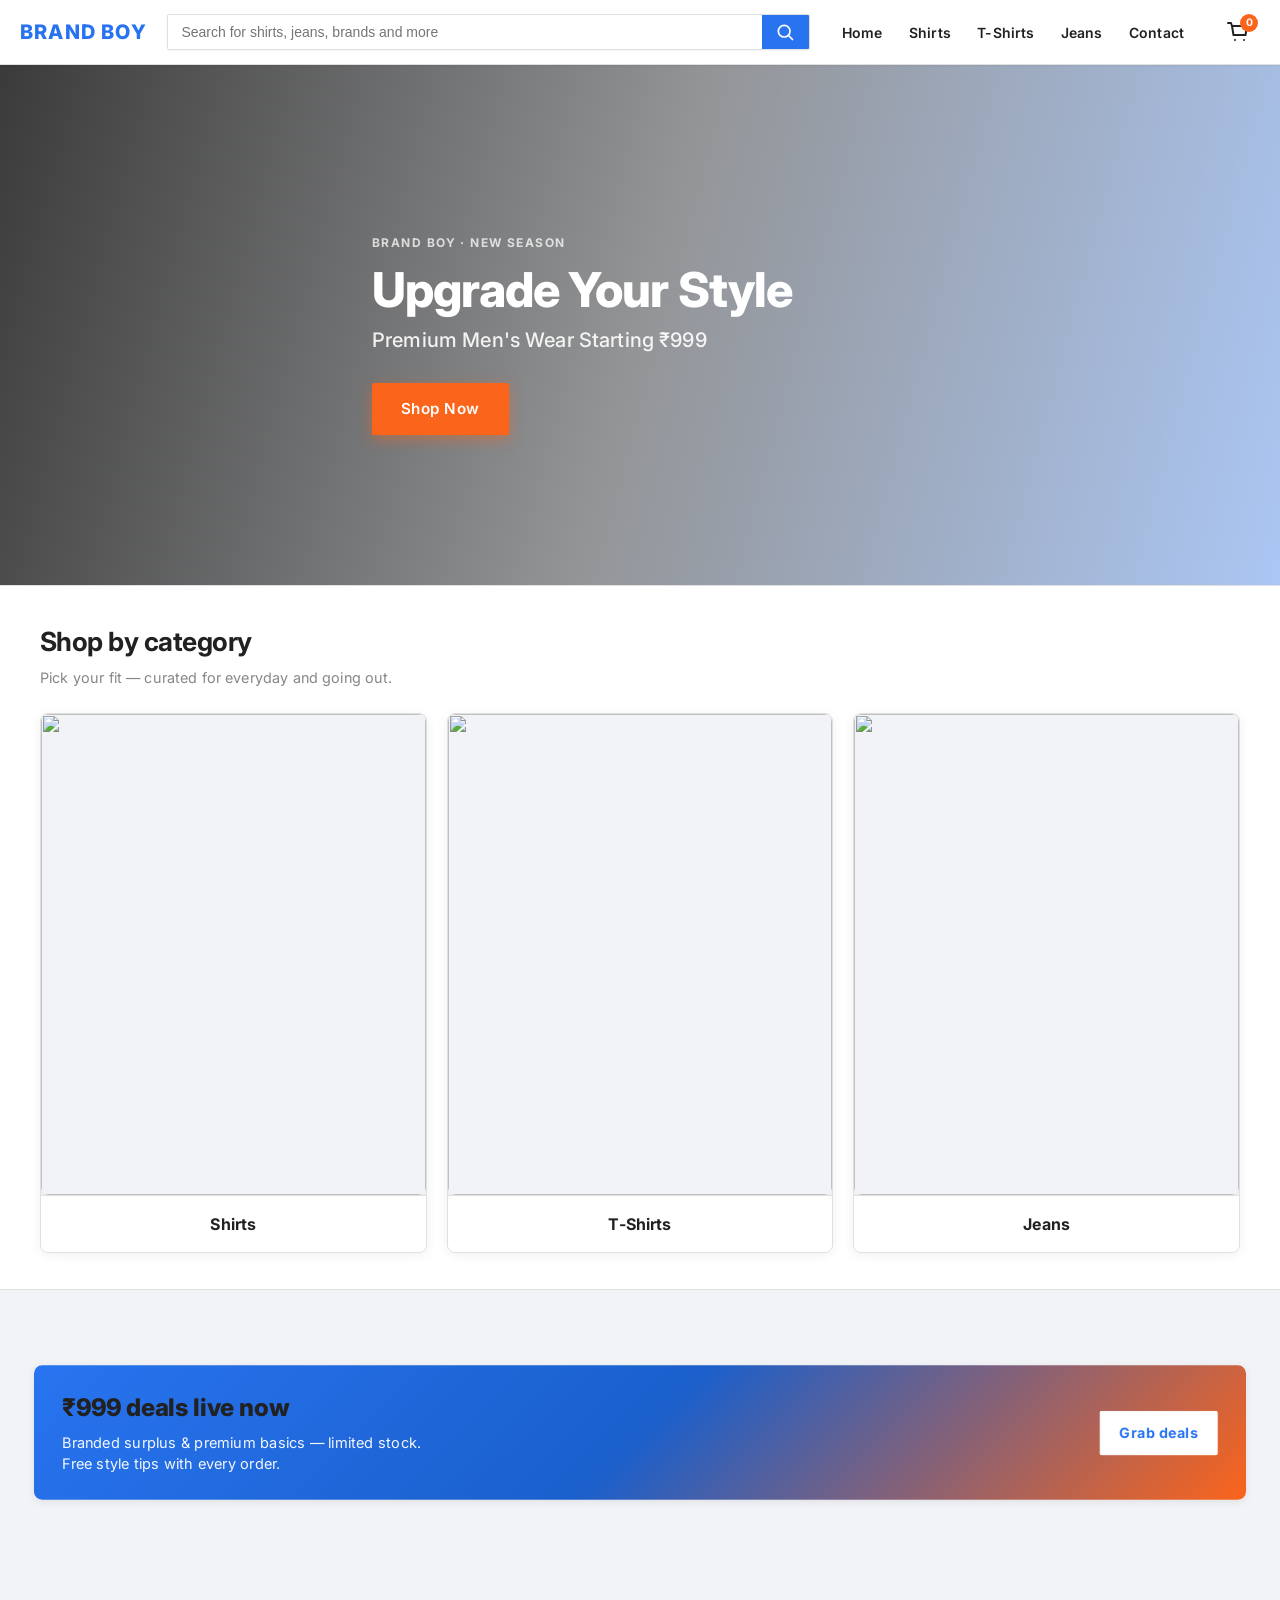
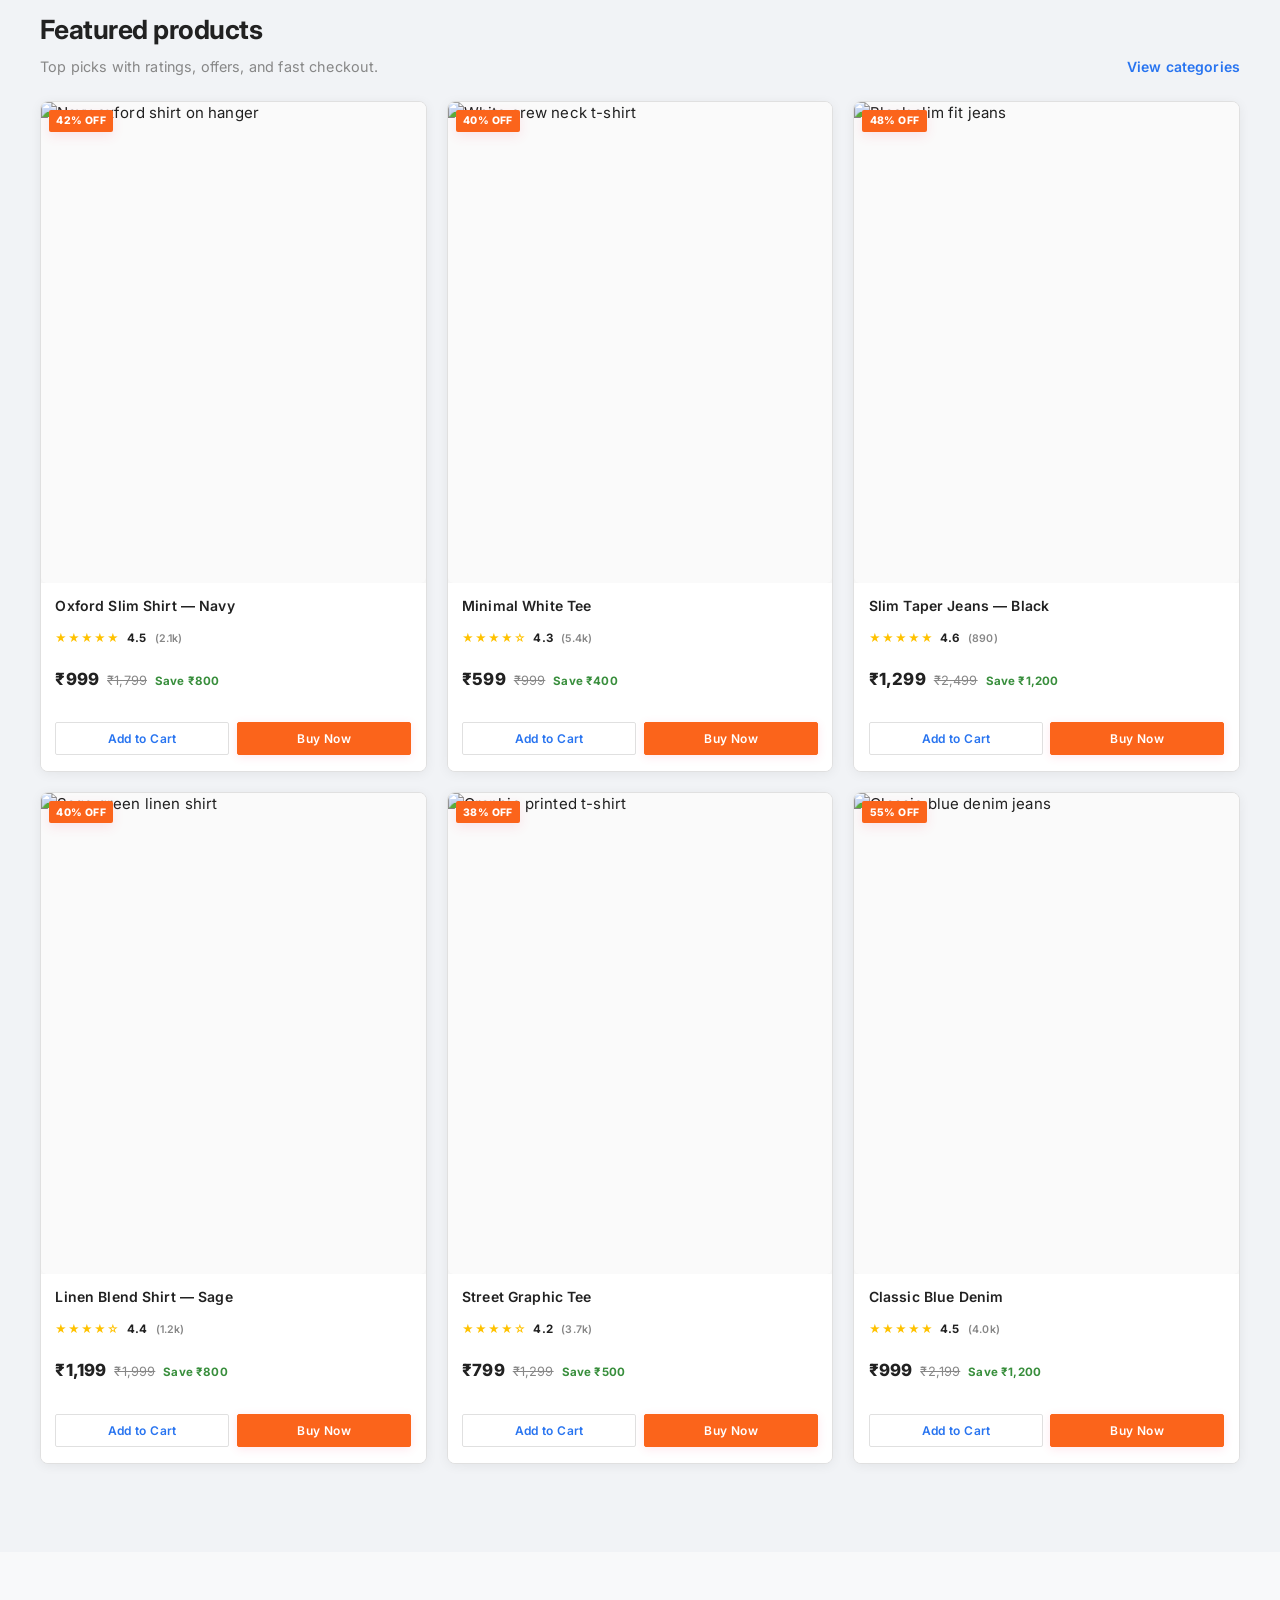
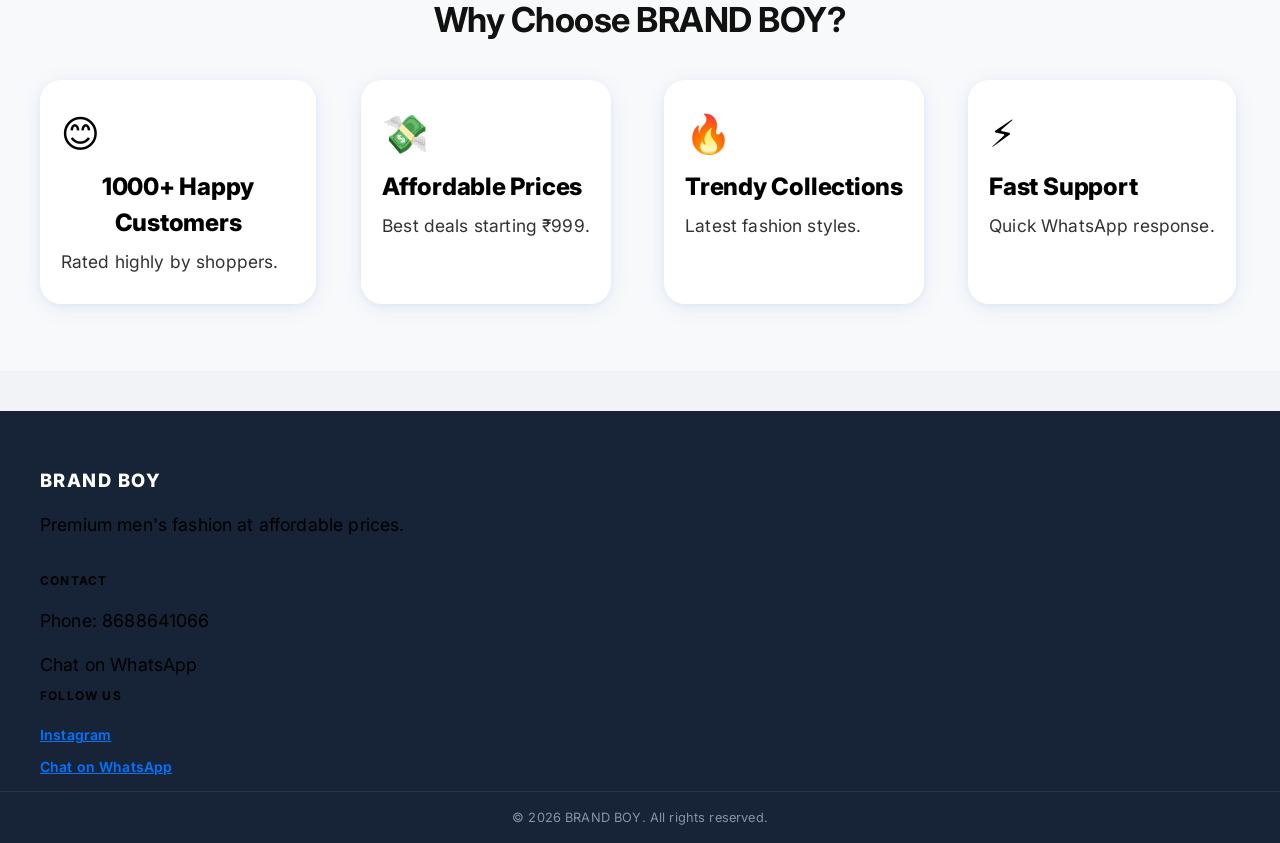
==== index.html @ 7e61b9b0 "VERSION 1.1" ====
<!DOCTYPE html>
<html lang="en">
  <head>
    <link rel="stylesheet" href="style.css">
    <meta charset="UTF-8" />
    <meta name="viewport" content="width=device-width, initial-scale=1.0" />
    <meta
      name="description"
      content="BRAND BOY — Premium men's shirts, t-shirts, and jeans. Upgrade your style from ₹999."
    />
    <title>BRAND BOY | Premium Men's Wear Online</title>
    <link rel="preconnect" href="https://fonts.googleapis.com" />
    <link rel="preconnect" href="https://fonts.gstatic.com" crossorigin />
    <link
      href="https://fonts.googleapis.com/css2?family=Inter:wght@400;500;600;700;800&display=swap"
      rel="stylesheet"
    />
  
  </head>
  <body>
    <a class="skip-link" href="#main-content">Skip to main content</a>

    <header class="site-header" role="banner">
      <div class="header-inner container">
        <a href="index.html" class="logo" aria-label="BRAND BOY home">BRAND BOY</a>

        <form class="search-form" role="search" aria-label="Site search">
          <label for="site-search" class="visually-hidden">Search products</label>
          <input
            id="site-search"
            type="search"
            name="q"
            placeholder="Search for shirts, jeans, brands and more"
            autocomplete="off"
          />
          <button type="submit" class="search-form__submit" aria-label="Submit search">
            <svg width="20" height="20" viewBox="0 0 24 24" fill="none" aria-hidden="true">
              <path
                d="M21 21l-5.2-5.2M11 18a7 7 0 100-14 7 7 0 000 14z"
                stroke="currentColor"
                stroke-width="2"
                stroke-linecap="round"
              />
            </svg>
          </button>
        </form>

        <nav class="primary-nav" aria-label="Main menu">
          <ul class="primary-nav__list">
            <li><a href="#hero" class="primary-nav__link">Home</a></li>
            <li><a href="#category-shirts" class="primary-nav__link">Shirts</a></li>
            <li><a href="#category-tshirts" class="primary-nav__link">T-Shirts</a></li>
            <li><a href="#category-jeans" class="primary-nav__link">Jeans</a></li>
            <li><a href="#contact" class="primary-nav__link">Contact</a></li>
          </ul>
        </nav>

        <button type="button" class="cart-toggle" id="cart-toggle" aria-label="Open cart" aria-expanded="false">
          <svg width="24" height="24" viewBox="0 0 24 24" fill="none" aria-hidden="true">
            <path
              d="M6 6h15l-1.5 9h-12L6 6zm0 0L5 3H2"
              stroke="currentColor"
              stroke-width="2"
              stroke-linecap="round"
              stroke-linejoin="round"
            />
            <circle cx="9" cy="20" r="1" fill="currentColor" />
            <circle cx="18" cy="20" r="1" fill="currentColor" />
          </svg>
          <span class="cart-toggle__badge" id="cart-count" aria-live="polite">0</span>
        </button>
      </div>
    </header>

    <aside
      class="cart-drawer"
      id="cart-drawer"
      aria-label="Shopping cart"
      aria-hidden="true"
      hidden
    >
      <div class="cart-drawer__backdrop" id="cart-backdrop" tabindex="-1"></div>
      <div class="cart-drawer__panel" role="dialog" aria-modal="true" aria-labelledby="cart-title">
        <div class="cart-drawer__head">
          <h2 id="cart-title">Your cart</h2>
          <button type="button" class="cart-drawer__close" id="cart-close" aria-label="Close cart">
            &times;
          </button>
        </div>
        <div class="cart-drawer__body" id="cart-items"></div>
        <div class="cart-drawer__foot">
          <p class="cart-drawer__total"><span>Total</span> <strong id="cart-total">₹0</strong></p>
          <button type="button" class="btn btn--primary btn--block" id="cart-checkout" disabled>
            Proceed to checkout
          </button>
        </div>
      </div>
    </aside>

    <main id="main-content">
      <section id="hero" class="hero" aria-labelledby="hero-heading">
        <div class="hero__media" role="img" aria-label="Fashion banner"></div>
        <div class="hero__overlay">
          <div class="container hero__content">
            <p class="hero__eyebrow">BRAND BOY · New season</p>
            <h1 id="hero-heading" class="hero__title">Upgrade Your Style</h1>
            <p class="hero__subtitle">Premium Men's Wear Starting ₹999</p>
            <a href="#featured" class="btn btn--primary btn--lg hero__cta">Shop Now</a>
          </div>
        </div>
      </section>

      <section class="section categories" aria-labelledby="categories-heading">
        <div class="container">
          <header class="section__header">
            <h2 id="categories-heading" class="section__title">Shop by category</h2>
            <p class="section__lead">Pick your fit — curated for everyday and going out.</p>
          </header>
          <ul class="category-grid" role="list">
            <li id="category-shirts">
              <a href="#featured" class="category-card" data-category="shirts">
                <div class="category-card__media">
                  <img
                    src="https://images.unsplash.com/photo-1602810318383-e386cc2a3ccf?w=640&q=80"
                    alt=""
                    width="640"
                    height="800"
                    loading="lazy"
                  />
                </div>
                <span class="category-card__label">Shirts</span>
              </a>
            </li>
            <li id="category-tshirts">
              <a href="#featured" class="category-card" data-category="t-shirts">
                <div class="category-card__media">
                  <img
                    src="https://images.unsplash.com/photo-1521572163474-6864f9cf17ab?w=640&q=80"
                    alt=""
                    width="640"
                    height="800"
                    loading="lazy"
                  />
                </div>
                <span class="category-card__label">T-Shirts</span>
              </a>
            </li>
            <li id="category-jeans">
              <a href="#featured" class="category-card" data-category="jeans">
                <div class="category-card__media">
                  <img
                    src="https://images.unsplash.com/photo-1542272604-787c3835535d?w=640&q=80"
                    alt=""
                    width="640"
                    height="800"
                    loading="lazy"
                  />
                </div>
                <span class="category-card__label">Jeans</span>
              </a>
            </li>
          </ul>
        </div>
      </section>

      <section class="section offers" aria-labelledby="offers-heading">
        <div class="container">
          <div class="offers-banner">
            <div class="offers-banner__content">
              <h2 id="offers-heading" class="offers-banner__title">₹999 deals live now</h2>
              <p class="offers-banner__text">
                Branded surplus &amp; premium basics — limited stock. Free style tips with every order.
              </p>
            </div>
            <a href="#featured" class="btn btn--light offers-banner__cta">Grab deals</a>
          </div>
        </div>
      </section>

      <section id="featured" class="section featured" aria-labelledby="featured-heading">
        <div class="container">
          <header class="section__header section__header--row">
            <div>
              <h2 id="featured-heading" class="section__title">Featured products</h2>
              <p class="section__lead">Top picks with ratings, offers, and fast checkout.</p>
            </div>
            <a href="#categories-heading" class="section__link">View categories</a>
          </header>

          <div class="product-grid" role="list" id="product-grid">
            <article
              class="product-card"
              role="listitem"
              data-product-id="bb-oxford-navy"
              data-name="Oxford Slim Shirt — Navy"
              data-price="999"
              data-compare="1799"
              data-category="shirts"
            >
              <a href="#" class="product-card__media-link" aria-label="Oxford Slim Shirt — Navy">
                <div class="product-card__media">
                  <span class="product-card__badge" aria-label="42 percent off">42% off</span>
                  <img
                    src="https://images.unsplash.com/photo-1602810318383-e386cc2a3ccf?w=480&q=80"
                    alt="Navy oxford shirt on hanger"
                    width="480"
                    height="600"
                    loading="lazy"
                  />
                </div>
              </a>
              <div class="product-card__body">
                <h3 class="product-card__title">
                  <a href="#">Oxford Slim Shirt — Navy</a>
                </h3>
                <div class="product-card__rating" aria-label="Rated 4.5 out of 5">
                  <span class="product-card__stars" aria-hidden="true">★★★★★</span>
                  <span class="product-card__rating-num">4.5</span>
                  <span class="product-card__reviews">(2.1k)</span>
                </div>
                <div class="product-card__price-row">
                  <span class="product-card__price">₹999</span>
                  <span class="product-card__compare">₹1,799</span>
                  <span class="product-card__discount">Save ₹800</span>
                </div>
                <div class="product-card__actions">
                  <button type="button" class="btn btn--outline btn--sm add-to-cart">Add to Cart</button>
                  <button type="button" class="btn btn--primary btn--sm buy-now">Buy Now</button>
                </div>
              </div>
            </article>

            <article
              class="product-card"
              role="listitem"
              data-product-id="bb-white-tee"
              data-name="Minimal White Tee"
              data-price="599"
              data-compare="999"
              data-category="t-shirts"
            >
              <a href="#" class="product-card__media-link" aria-label="Minimal White Tee">
                <div class="product-card__media">
                  <span class="product-card__badge">40% off</span>
                  <img
                    src="https://images.unsplash.com/photo-1521572163474-6864f9cf17ab?w=480&q=80"
                    alt="White crew neck t-shirt"
                    width="480"
                    height="600"
                    loading="lazy"
                  />
                </div>
              </a>
              <div class="product-card__body">
                <h3 class="product-card__title">
                  <a href="#">Minimal White Tee</a>
                </h3>
                <div class="product-card__rating" aria-label="Rated 4.3 out of 5">
                  <span class="product-card__stars" aria-hidden="true">★★★★☆</span>
                  <span class="product-card__rating-num">4.3</span>
                  <span class="product-card__reviews">(5.4k)</span>
                </div>
                <div class="product-card__price-row">
                  <span class="product-card__price">₹599</span>
                  <span class="product-card__compare">₹999</span>
                  <span class="product-card__discount">Save ₹400</span>
                </div>
                <div class="product-card__actions">
                  <button type="button" class="btn btn--outline btn--sm add-to-cart">Add to Cart</button>
                  <button type="button" class="btn btn--primary btn--sm buy-now">Buy Now</button>
                </div>
              </div>
            </article>

            <article
              class="product-card"
              role="listitem"
              data-product-id="bb-jeans-black"
              data-name="Slim Taper Jeans — Black"
              data-price="1299"
              data-compare="2499"
              data-category="jeans"
            >
              <a href="#" class="product-card__media-link" aria-label="Slim Taper Jeans Black">
                <div class="product-card__media">
                  <span class="product-card__badge">48% off</span>
                  <img
                    src="https://images.unsplash.com/photo-1542272604-787c3835535d?w=480&q=80"
                    alt="Black slim fit jeans"
                    width="480"
                    height="600"
                    loading="lazy"
                  />
                </div>
              </a>
              <div class="product-card__body">
                <h3 class="product-card__title">
                  <a href="#">Slim Taper Jeans — Black</a>
                </h3>
                <div class="product-card__rating" aria-label="Rated 4.6 out of 5">
                  <span class="product-card__stars" aria-hidden="true">★★★★★</span>
                  <span class="product-card__rating-num">4.6</span>
                  <span class="product-card__reviews">(890)</span>
                </div>
                <div class="product-card__price-row">
                  <span class="product-card__price">₹1,299</span>
                  <span class="product-card__compare">₹2,499</span>
                  <span class="product-card__discount">Save ₹1,200</span>
                </div>
                <div class="product-card__actions">
                  <button type="button" class="btn btn--outline btn--sm add-to-cart">Add to Cart</button>
                  <button type="button" class="btn btn--primary btn--sm buy-now">Buy Now</button>
                </div>
              </div>
            </article>

            <article
              class="product-card"
              role="listitem"
              data-product-id="bb-linen-sage"
              data-name="Linen Blend Shirt — Sage"
              data-price="1199"
              data-compare="1999"
              data-category="shirts"
            >
              <a href="#" class="product-card__media-link" aria-label="Linen Blend Shirt Sage">
                <div class="product-card__media">
                  <span class="product-card__badge">40% off</span>
                  <img
                    src="https://images.unsplash.com/photo-1596755094514-d87d0d1d0b0e?w=480&q=80"
                    alt="Sage green linen shirt"
                    width="480"
                    height="600"
                    loading="lazy"
                  />
                </div>
              </a>
              <div class="product-card__body">
                <h3 class="product-card__title">
                  <a href="#">Linen Blend Shirt — Sage</a>
                </h3>
                <div class="product-card__rating" aria-label="Rated 4.4 out of 5">
                  <span class="product-card__stars" aria-hidden="true">★★★★☆</span>
                  <span class="product-card__rating-num">4.4</span>
                  <span class="product-card__reviews">(1.2k)</span>
                </div>
                <div class="product-card__price-row">
                  <span class="product-card__price">₹1,199</span>
                  <span class="product-card__compare">₹1,999</span>
                  <span class="product-card__discount">Save ₹800</span>
                </div>
                <div class="product-card__actions">
                  <button type="button" class="btn btn--outline btn--sm add-to-cart">Add to Cart</button>
                  <button type="button" class="btn btn--primary btn--sm buy-now">Buy Now</button>
                </div>
              </div>
            </article>

            <article
              class="product-card"
              role="listitem"
              data-product-id="bb-graphic-tee"
              data-name="Street Graphic Tee"
              data-price="799"
              data-compare="1299"
              data-category="t-shirts"
            >
              <a href="#" class="product-card__media-link" aria-label="Street Graphic Tee">
                <div class="product-card__media">
                  <span class="product-card__badge">38% off</span>
                  <img
                    src="https://images.unsplash.com/photo-1576566588028-4147f3842f27?w=480&q=80"
                    alt="Graphic printed t-shirt"
                    width="480"
                    height="600"
                    loading="lazy"
                  />
                </div>
              </a>
              <div class="product-card__body">
                <h3 class="product-card__title">
                  <a href="#">Street Graphic Tee</a>
                </h3>
                <div class="product-card__rating" aria-label="Rated 4.2 out of 5">
                  <span class="product-card__stars" aria-hidden="true">★★★★☆</span>
                  <span class="product-card__rating-num">4.2</span>
                  <span class="product-card__reviews">(3.7k)</span>
                </div>
                <div class="product-card__price-row">
                  <span class="product-card__price">₹799</span>
                  <span class="product-card__compare">₹1,299</span>
                  <span class="product-card__discount">Save ₹500</span>
                </div>
                <div class="product-card__actions">
                  <button type="button" class="btn btn--outline btn--sm add-to-cart">Add to Cart</button>
                  <button type="button" class="btn btn--primary btn--sm buy-now">Buy Now</button>
                </div>
              </div>
            </article>

            <article
              class="product-card"
              role="listitem"
              data-product-id="bb-denim-blue"
              data-name="Classic Blue Denim"
              data-price="999"
              data-compare="2199"
              data-category="jeans"
            >
              <a href="#" class="product-card__media-link" aria-label="Classic Blue Denim">
                <div class="product-card__media">
                  <span class="product-card__badge">55% off</span>
                  <img
                    src="https://images.unsplash.com/photo-1541099649105-f69ce21e324a?w=480&q=80"
                    alt="Classic blue denim jeans"
                    width="480"
                    height="600"
                    loading="lazy"
                  />
                </div>
              </a>
              <div class="product-card__body">
                <h3 class="product-card__title">
                  <a href="#">Classic Blue Denim</a>
                </h3>
                <div class="product-card__rating" aria-label="Rated 4.5 out of 5">
                  <span class="product-card__stars" aria-hidden="true">★★★★★</span>
                  <span class="product-card__rating-num">4.5</span>
                  <span class="product-card__reviews">(4.0k)</span>
                </div>
                <div class="product-card__price-row">
                  <span class="product-card__price">₹999</span>
                  <span class="product-card__compare">₹2,199</span>
                  <span class="product-card__discount">Save ₹1,200</span>
                </div>
                <div class="product-card__actions">
                  <button type="button" class="btn btn--outline btn--sm add-to-cart">Add to Cart</button>
                  <button type="button" class="btn btn--primary btn--sm buy-now">Buy Now</button>
                </div>
              </div>
            </article>
          </div>
        </div>
      </section>
    </main>
    <section class="trust-section">
        <div class="container trust-section__container">
          <h2 class="trust-section__title">Why Choose BRAND BOY?</h2>
          <div class="trust-section__grid">
            <div class="trust-section__item">
              <div class="trust-section__icon">😊</div>
              <h3 class="trust-section__heading">1000+ Happy Customers</h3>
              <p class="trust-section__desc">Rated highly by shoppers.</p>
            </div>
            <div class="trust-section__item">
              <div class="trust-section__icon">💸</div>
              <h3 class="trust-section__heading">Affordable Prices</h3>
              <p class="trust-section__desc">Best deals starting ₹999.</p>
            </div>
            <div class="trust-section__item">
              <div class="trust-section__icon">🔥</div>
              <h3 class="trust-section__heading">Trendy Collections</h3>
              <p class="trust-section__desc">Latest fashion styles.</p>
            </div>
            <div class="trust-section__item">
              <div class="trust-section__icon">⚡</div>
              <h3 class="trust-section__heading">Fast Support</h3>
              <p class="trust-section__desc">Quick WhatsApp response.</p>
            </div>
          </div>
        </div>
      </section>
      <footer class="site-footer" id="contact">
        <div class="container site-footer__grid">
        <div class="site-footer__col">
            <div class="site-footer__col">
                <h2 class="site-footer__brand">BRAND BOY</h2>
                <p>Premium men's fashion at affordable prices.</p>
              </div>
              
              <div class="site-footer__col">
                <h3 class="site-footer__heading">Contact</h3>
                <p>Phone: 8688641066</p>
                <a href="https://wa.me/918688641066">Chat on WhatsApp</a>
              </div>
          <h3 class="site-footer__heading">Follow us</h3>
          <ul class="site-footer__social" role="list">
            <li>
              <a
                href="https://www.instagram.com/brand__boy_vzm/?__pwa=1"
                class="site-footer__social-link"
                rel="noopener noreferrer"
                target="_blank"
                aria-label="BRAND BOY on Instagram"
              >
                Instagram
              </a>
            </li>
            <li>
              <a href="https://wa.me/918688641066" class="site-footer__social-link" rel="noopener noreferrer" target="_blank">
                Chat on WhatsApp
              </a>
            </li>
          </ul>
        </div>
      </div>
      <div class="site-footer__bar">
        <div class="container site-footer__bar-inner">
          <p>&copy; <span id="year"></span> BRAND BOY. All rights reserved.</p>
        </div>
      </div>
    </footer>

    <div class="toast" id="toast" role="status" aria-live="polite"></div>

    <script src="script.js" defer></script>
  </body>
</html>
---- style.css ----
/* =======================================================
   /* ===== TRUST SECTION: Why Choose BRAND BOY? =====
      Clean, high-contrast premium box design for trust signals.
   */
   .trust-section {
     background: #f8f9fa;
     padding: 3rem 0 3rem 0;
   }
   .trust-section__container {
     max-width: 1150px;
     margin: 0 auto;
     padding: 0 1.25rem;
   }
   .trust-section__title {
     color: #111;
     font-size: 2.15rem;
     font-weight: bold;
     text-align: center;
     margin-bottom: 2.5rem;
     letter-spacing: -0.5px;
     line-height: 1.18;
   }
   .trust-section__grid {
     display: grid;
     grid-template-columns: repeat(4, 1fr);
     gap: 2rem;
     justify-items: center;
   }
   .trust-section__item {
     background: #fff;
     color: #111;
     padding: 2.2rem 1.3rem 1.8rem 1.3rem;
     border-radius: 21px;
     box-shadow: 0 4px 20px 0 rgba(40, 116, 240, 0.10), 0 1.5px 6px 0 rgba(0,0,0,0.04);
     display: flex;
     flex-direction: column;
     align-items: center;
     text-align: center;
     min-width: 0;
     transition: box-shadow 0.18s cubic-bezier(.77,0,.18,1);
   }
   .trust-section__item:hover, .trust-section__item:focus-within {
     box-shadow: 0 8px 32px 0 rgba(40,116,240,0.13), 0 2.5px 12px 0 rgba(0,0,0,0.10);
   }
   .trust-section__icon {
     font-size: 2.8rem;
     line-height: 1;
     margin-bottom: 1.1rem;
     color: #2874f0;
     filter: none;
     font-weight: 700;
   }
   .trust-section__heading {
     font-size: 1.21rem;
     font-weight: bold;
     color: #2874f0;
     margin-bottom: 0.4rem;
     margin-top: 0;
     letter-spacing: 0.01em;
   }
   .trust-section__desc {
     font-size: 1.01rem;
     color: #222;
     margin-bottom: 0;
     margin-top: 0;
     opacity: 0.92;
     font-weight: 400;
   }

   /* Responsive adjustments */
   @media (max-width: 1020px) {
     .trust-section__grid {
       grid-template-columns: repeat(2, 1fr);
       gap: 1.5rem;
     }
   }
   @media (max-width: 600px) {
     .trust-section {
       padding: 2rem 0;
     }
     .trust-section__title {
       font-size: 1.33rem;
       margin-bottom: 1.5rem;
     }
     .trust-section__grid {
       grid-template-columns: 1fr;
       gap: 1.12rem;
     }
     .trust-section__item {
       padding: 1.35rem 0.8rem 1.1rem 0.8rem;
     }
     .trust-section__icon {
       font-size: 2.1rem;
       margin-bottom: 0.8rem;
     }
     .trust-section__heading {
       font-size: 1.04rem;
     }
     .trust-section__desc {
       font-size: 0.97rem;
     }
   }
.trust-section__heading {
  font-size: 1.5rem; /* 24px */
  font-weight: 800;
  color: #000;
  margin-bottom: 0.35rem;
  margin-top: 0.35rem;
  letter-spacing: -0.01em;
}

.trust-section__item {
  margin-bottom: 1.15rem;
  /* Add vertical spacing between trust items */
  display: flex;
  flex-direction: column;
  align-items: flex-start;
}

.trust-section__icon {
  font-size: 2.35rem;
  font-weight: 700;
  color: #000;
  margin-bottom: 0.66rem;
  /* Numbers/emoji are larger and bold */
}

.trust-section__desc {
  font-size: 1.09rem;
  color: #222;
  opacity: 0.92;
  font-weight: 400;
  margin-top: 0.15rem;
  margin-bottom: 0;
}

@media (max-width: 600px) {
  .trust-section__heading {
    font-size: 1.25rem; /* 20px */
  }
  .trust-section__icon {
    font-size: 2rem;
  }
  .trust-section__item {
    margin-bottom: 1rem;
  }
}

/* --- Root-level enhancements --- */
:root {
  --font: 'Inter', 'Segoe UI', system-ui, -apple-system, BlinkMacSystemFont, sans-serif;
  --color-bg: #f8f9fb;
  --color-surface: #ffffff;
  --color-surface-alt: #f4f6fa;
  --color-text: #18181a;
  --color-text-muted: #757575;
  --color-border: #eaeaea;
  --color-primary: #ff3e6c;
  --color-primary-dark: #e22059;
  --color-accent-offer: #fb641b;
  --color-success: #14a800;
  --color-star: #fdb74d;
  --shadow-card: 0 2px 16px 0 rgba(54, 64, 94, 0.12), 0 1.5px 6px 0 rgba(0,0,0,0.03);
  --shadow-hover: 0 10px 28px 0 rgba(54, 64, 94, 0.17), 0 3px 10px 0 rgba(0,0,0,0.06);
  --radius: 10px;
  --radius-lg: 20px;
  --transition: 0.22s cubic-bezier(.77,0,.18,1);
  --header-h: 72px;
  --container: 1280px;
}

html {
  scroll-behavior: smooth;
}

/* --- Enhanced Contact Section Visibility & Accessibility --- */

.site-footer__col,
.site-footer__about,
.site-footer__address,
.site-footer__heading {
  color: #000 !important;
  font-size: 1.11rem;
  background: transparent !important;
}

.site-footer__col {
  /* Optional: boost overall contrast if footer bg is near white */
  background: transparent !important;
    background: #172337;
  padding: 0.5rem 0;
}

.site-footer__heading {
  font-weight: 700;
  font-size: 1.23rem;
  color: #000 !important;
}

.site-footer__about,
.site-footer__address {
  font-size: 1.09rem;
  color: #111 !important;
  letter-spacing: 0.01em;
}

.site-footer__address a,
.site-footer__address .highlight-link {
  color: #0075ff !important; /* Highlighted blue for links */
  font-weight: 600;
  text-decoration: underline;
  transition: color 0.16s;
  font-size: 1.09rem;
}

.site-footer__address .whatsapp-link {
  color: #14a800 !important; /* WhatsApp green */
}

.site-footer__address .phone-number {
  color: #000 !important;
  font-weight: 700;
  background: #f3f6ff;
  border-radius: 5px;
  padding: 0.1em 0.45em;
  font-size: 1.09rem;
  letter-spacing: 0.02em;
  margin-left: 0.15em;
}

.site-footer__social-link {
  color: #0075ff !important;
  font-size: 1.08rem;
  font-weight: 600;
  text-decoration: underline;
  letter-spacing: 0.01em;
  transition: color 0.18s;
}

.site-footer__social-link[href*="whatsapp"] {
  color: #14a800 !important;
}

.site-footer__social-link:hover,
.site-footer__social-link:focus {
  color: #002884 !important;
  background: #eef5ff;
  border-radius: 6px;
  text-decoration: underline;
}

.site-footer__social-link[href*="whatsapp"]:hover,
.site-footer__social-link[href*="whatsapp"]:focus {
  color: #0f7300 !important;
  background: #e0f3e8;
}

@media (max-width: 800px) {
  .site-footer__col,
  .site-footer__about,
  .site-footer__address,
  .site-footer__heading {
    font-size: 1rem;
  }
  .site-footer__heading {
    font-size: 1.14rem;
  }
  .site-footer__address .phone-number {
    font-size: 1rem;
  }
}

@media (max-width: 600px) {
  .site-footer__col {
    font-size: 0.98rem;
    padding: 0.3rem 0;
  }
  .site-footer__heading {
    font-size: 1rem;
  }
}

body {
  background: var(--color-bg);
  font-family: var(--font);
  color: var(--color-text);
  margin: 0;
  font-size: 16px;
  line-height: 1.65;
  -webkit-font-smoothing: antialiased;
  letter-spacing: 0.01em;
}

img {
  max-width: 100%;
  display: block;
  border-radius: var(--radius-lg);
  box-shadow: 0 2px 8px 0 rgba(20,20,20,0.04);
  transition: box-shadow var(--transition);
}

a {
  color: var(--color-primary);
  text-decoration: none;
  transition: color var(--transition), text-shadow var(--transition);
  outline: none;
}
a:hover, a:focus {
  color: var(--color-primary-dark);
  text-shadow: 0 1px 5px rgba(255,62,108,.15);
}

/* --- Ultra-Premium Product Card Styles --- */
.product-card {
  background: var(--color-surface);
  border-radius: var(--radius-lg);
  box-shadow: var(--shadow-card);
  overflow: hidden;
  transition: box-shadow var(--transition), transform var(--transition);
  border: 1.5px solid var(--color-border);
  display: flex;
  flex-direction: column;
  justify-content: flex-start;
  cursor: pointer;
  min-width: 260px;
}
.product-card:hover, .product-card:focus-within {
  box-shadow: var(--shadow-hover);
  transform: translateY(-4px) scale(1.02);
  border-color: var(--color-primary);
}

.product-card__media {
  aspect-ratio: 3/4;
  background: var(--color-surface-alt);
  overflow: hidden;
  display: flex;
  align-items: center;
  justify-content: center;
  position: relative;
  transition: background var(--transition);
}
.product-card__media img {
  border-radius: calc(var(--radius-lg) - 2px);
  transition: transform var(--transition), box-shadow var(--transition);
}
.product-card:hover .product-card__media img {
  transform: scale(1.055) rotate(-1deg);
  box-shadow: 0 6px 28px rgba(255,62,108,.07);
}

.product-card__badge {
  position: absolute;
  top: 14px;
  left: 14px;
  background: linear-gradient(90deg, #ff6f91 0%, #ff3e6c 100%);
  color: #fff;
  font-size: 0.82rem;
  font-weight: 800;
  letter-spacing: 0.05em;
  padding: 0.28em 0.8em;
  border-radius: 12px;
  box-shadow: 0 4px 12px 0 rgba(255,62,108,0.12);
  z-index: 2;
}

.product-card__body {
  flex: 1 1 auto;
  padding: 1.25rem 1.2rem 1.12rem 1.2rem;
  display: flex;
  flex-direction: column;
  justify-content: flex-end;
  gap: 0.55rem;
  background: var(--color-surface);
}

.product-card__title {
  font-size: 1.17rem;
  font-weight: 700;
  margin: 0 0 0.25rem 0;
  color: var(--color-text);
  letter-spacing: 0.01em;
  text-overflow: ellipsis;
  white-space: nowrap;
  overflow: hidden;
  transition: color var(--transition);
}
.product-card:hover .product-card__title {
  color: var(--color-primary);
}

.product-card__rating {
  display: flex;
  gap: 0.48rem;
  align-items: center;
  font-size: 0.95rem;
  color: var(--color-star);
  font-weight: 600;
}
.product-card__stars {
  color: var(--color-star);
  font-size: 1.18em;
  letter-spacing: 0.04em;
}
.product-card__rating-num {
  color: var(--color-text);
  font-size: 0.96em;
  font-weight: 700;
}
.product-card__reviews {
  color: var(--color-text-muted);
  font-size: 0.88em;
  margin-left: 2px;
}

.product-card__price-row {
  display: flex;
  align-items: baseline;
  gap: 0.9rem;
  font-size: 1.07rem;
  margin: 0.18rem 0 0.25rem 0;
}
.product-card__price {
  color: var(--color-primary);
  font-size: 1.16rem;
  font-weight: 800;
  letter-spacing: 0.01em;
}
.product-card__compare {
  color: #b6b6b6;
  text-decoration: line-through;
  font-size: 0.98rem;
}
.product-card__discount {
  color: var(--color-success);
  font-weight: 700;
  font-size: 0.95rem;
}

.product-card__actions {
  display: flex;
  gap: 0.7rem;
  margin-top: 0.6rem;
}
.btn {
  --btn-shadow: 0 2px 10px 0 rgba(255,62,108,0.13);
  border-radius: 999px;
  font-family: inherit;
  font-size: 1.04rem;
  letter-spacing: 0.03em;
  font-weight: 600;
  border: none;
  outline: none;
  cursor: pointer;
  padding: 0.6em 1.5em;
  transition: background var(--transition), box-shadow var(--transition), color var(--transition), transform var(--transition);
  box-shadow: none;
  position: relative;
  will-change: background, box-shadow, color, transform;
  background: var(--color-surface-alt);
  color: var(--color-primary);
}

.btn--primary {
  background: linear-gradient(90deg, #ff568e 0%, #ff3e6c 100%);
  color: #fff;
  box-shadow: var(--btn-shadow);
  border: none;
}
.btn--primary:hover, .btn--primary:focus {
  background: linear-gradient(90deg, #ff3e6c 0%, #ff568e 100%);
  color: #fff;
  box-shadow: 0 4px 16px 0 rgba(255,62,108,0.19);
  transform: translateY(-2px) scale(1.03);
}

.btn--outline {
  background: transparent;
  border: 2px solid var(--color-primary);
  color: var(--color-primary);
  box-shadow: none;
}
.btn--outline:hover, .btn--outline:focus {
  background: var(--color-primary);
  color: #fff;
  box-shadow: var(--btn-shadow);
}

.btn--sm {
  padding: 0.45em 1.05em;
  font-size: 0.97rem;
  border-radius: 999px;
}

@media screen and (max-width: 700px) {
  .product-card {
    min-width: 84vw;
    box-shadow: var(--shadow-card);
    border-radius: var(--radius);
  }
  .product-card__body {
    padding: 1.08rem 1rem 1rem 1rem;
  }
}

/* --- Elevate spacing on containers --- */
.container {
  max-width: var(--container);
  margin-left: auto;
  margin-right: auto;
  padding-left: 1.25rem;
  padding-right: 1.25rem;
}

/* --- High-end section spacings --- */
section,
.featured {
  margin-bottom: 2.5rem;
  padding-top: 1.2rem;
}

@media (max-width: 700px) {
  .container {
    padding-left: 0.5rem;
    padding-right: 0.5rem;
  }
}

/* --- Animate interactive surfaces --- */
.primary-nav__link,
.header-inner .logo,
.cart-toggle,
.search-form__submit {
  transition: color var(--transition), box-shadow var(--transition), background var(--transition), transform var(--transition);
}
.primary-nav__link:hover,
.header-inner .logo:hover,
.cart-toggle:hover,
.search-form__submit:hover,
.primary-nav__link:focus,
.header-inner .logo:focus,
.cart-toggle:focus,
.search-form__submit:focus {
  color: var(--color-primary);
  background: var(--color-surface-alt);
  box-shadow: 0 2px 10px rgba(255,62,108,0.04);
  transform: translateY(-1px) scale(1.02);
  border-radius: 8px;
}

/* --- Embolden section headings and details --- */
h1, .hero__title,
h2, h3, h4, h5, h6, .site-footer__brand {
  font-weight: 800;
  letter-spacing: -0.01em;
  margin-top: 0;
  color: var(--color-text);
}
h2, .site-footer__brand {
  font-size: 2rem;
}
h3 {
  font-size: 1.11rem;
  color: var(--color-primary);
}
@media (max-width: 500px) {
  h1, .hero__title { font-size: 1.68rem; }
  h2, .site-footer__brand { font-size: 1.18rem; }
  h3 { font-size: 1rem; }
}

/* --- Subtle micro-animation for UI feedback (e.g. toasts, banners) --- */
.toast, .offers-banner {
  transition: opacity var(--transition), transform var(--transition);
}
.toast.is-visible, .offers-banner {
  opacity: 1;
  transform: translateY(0px) scale(1.01);
}

.toast {
  opacity: 0;
  pointer-events: none;
  position: fixed;
  bottom: 2.5rem;
  left: 50%;
  transform: translateX(-50%) translateY(24px) scale(0.97);
  background: linear-gradient(90deg, #ff89a9 0%, #ff3e6c 100%);
  color: #fff;
  border-radius: 50px;
  padding: 0.88rem 2rem;
  font-size: 1rem;
  font-weight: 700;
  box-shadow: 0 6px 32px rgba(255,62,108,0.19);
  z-index: 90;
}

@media (max-width: 700px) {
  .toast {
    bottom: 1.3rem;
    font-size: 0.91rem;
    padding: 0.7rem 1.2rem;
  }
}

/* -- Smoother focus styles (accessibility) -- */
:focus-visible {
  outline: 3px solid var(--color-primary);
  outline-offset: 2px;
}

/* -- Premium scrollbar (optional, for Chrome/Edge/Webkit/Blink) -- */
::-webkit-scrollbar {
  width: 10px;
  background: #eaeaea;
  border-radius: 8px;
}
::-webkit-scrollbar-thumb {
  background: #eaa4b5;
  border-radius: 8px;
  background-image: linear-gradient(90deg, #ff89a9 0%, #ff3e6c 100%);
}
::-webkit-scrollbar-thumb:hover {
  background: linear-gradient(90deg, #ff3e6c 0%, #ff568e 100%);
}

/* ===== End Ultra-Premium Layer ===== */
:root {
  --color-bg: #f1f3f6;
  --color-surface: #ffffff;
  --color-text: #212121;
  --color-text-muted: #878787;
  --color-border: #e0e0e0;
  --color-primary: #2874f0;
  --color-primary-dark: #1a5fcc;
  --color-accent-offer: #fb641b;
  --color-success: #388e3c;
  --color-star: #ffc200;
  --font: "Inter", system-ui, -apple-system, sans-serif;
  --shadow-sm: 0 1px 2px rgba(0, 0, 0, 0.06);
  --shadow-md: 0 2px 8px rgba(0, 0, 0, 0.08);
  --shadow-card: 0 2px 12px rgba(0, 0, 0, 0.06);
  --shadow-hover: 0 8px 24px rgba(0, 0, 0, 0.1);
  --radius: 4px;
  --radius-lg: 8px;
  --header-h: 64px;
  --container: 1240px;
  --ease: cubic-bezier(0.4, 0, 0.2, 1);
}

*,
*::before,
*::after {
  box-sizing: border-box;
}

html {
  scroll-behavior: smooth;
}

body {
  margin: 0;
  font-family: var(--font);
  font-size: 15px;
  line-height: 1.5;
  color: var(--color-text);
  background: var(--color-bg);
  -webkit-font-smoothing: antialiased;
}

img {
  max-width: 100%;
  height: auto;
  display: block;
}

a {
  color: inherit;
  text-decoration: none;
}

a:hover {
  text-decoration: none;
}

button {
  font-family: inherit;
  cursor: pointer;
  border: none;
  background: none;
}

ul {
  margin: 0;
  padding: 0;
  list-style: none;
}

.visually-hidden {
  position: absolute;
  width: 1px;
  height: 1px;
  padding: 0;
  margin: -1px;
  overflow: hidden;
  clip: rect(0, 0, 0, 0);
  white-space: nowrap;
  border: 0;
}

.skip-link {
  position: absolute;
  top: -100px;
  left: 1rem;
  z-index: 10000;
  padding: 0.75rem 1rem;
  background: var(--color-primary);
  color: #fff;
  font-weight: 600;
  border-radius: var(--radius);
}

.skip-link:focus {
  top: 1rem;
}

.container {
  width: min(var(--container), 100% - 1.5rem);
  margin-inline: auto;
}

/* ----- Header (Myntra/Flipkart bar) ----- */
.site-header {
  position: sticky;
  top: 0;
  z-index: 500;
  background: var(--color-surface);
  box-shadow: var(--shadow-sm);
  border-bottom: 1px solid var(--color-border);
}

.header-inner {
  display: grid;
  grid-template-columns: auto 1fr auto;
  grid-template-areas:
    "logo search cart"
    "nav nav nav";
  align-items: center;
  gap: 0.75rem 1rem;
  min-height: var(--header-h);
  padding: 0.65rem 0;
}

.logo {
  grid-area: logo;
  font-weight: 800;
  font-size: 1.25rem;
  letter-spacing: 0.06em;
  color: var(--color-primary);
  white-space: nowrap;
}

.search-form {
  grid-area: search;
  display: flex;
  align-items: stretch;
  max-width: 560px;
  width: 100%;
  margin: 0 auto;
  border: 1px solid var(--color-border);
  border-radius: 2px;
  overflow: hidden;
  background: var(--color-surface);
  box-shadow: 0 1px 2px rgba(0, 0, 0, 0.04);
}

.search-form:focus-within {
  border-color: var(--color-primary);
  box-shadow: 0 0 0 1px var(--color-primary);
}

.search-form input {
  flex: 1;
  border: none;
  padding: 0.55rem 0.85rem;
  font-size: 0.875rem;
  min-width: 0;
}

.search-form input:focus {
  outline: none;
}

.search-form__submit {
  display: flex;
  align-items: center;
  justify-content: center;
  padding: 0 0.85rem;
  background: var(--color-primary);
  color: #fff;
  transition: background 0.2s;
}

.search-form__submit:hover {
  background: var(--color-primary-dark);
}

.primary-nav {
  grid-area: nav;
  border-top: 1px solid var(--color-border);
  margin: 0 -0.25rem;
  padding-top: 0.5rem;
}

.primary-nav__list {
  display: flex;
  flex-wrap: wrap;
  gap: 0.25rem 0.5rem;
  justify-content: center;
}

.primary-nav__link {
  display: block;
  padding: 0.4rem 0.65rem;
  font-size: 0.8125rem;
  font-weight: 600;
  color: var(--color-text);
  border-radius: 2px;
  transition: color 0.2s, background 0.2s;
}

.primary-nav__link:hover {
  color: var(--color-primary);
  background: rgba(40, 116, 240, 0.06);
}

.cart-toggle {
  grid-area: cart;
  position: relative;
  display: flex;
  align-items: center;
  justify-content: center;
  width: 44px;
  height: 44px;
  color: var(--color-text);
  border-radius: var(--radius);
}

.cart-toggle:hover {
  background: var(--color-bg);
}

.cart-toggle__badge {
  position: absolute;
  top: 4px;
  right: 2px;
  min-width: 18px;
  height: 18px;
  padding: 0 5px;
  font-size: 0.65rem;
  font-weight: 700;
  line-height: 18px;
  text-align: center;
  color: #fff;
  background: var(--color-accent-offer);
  border-radius: 999px;
}

@media (min-width: 900px) {
  .header-inner {
    grid-template-columns: auto minmax(280px, 1fr) auto auto;
    grid-template-areas: "logo search nav cart";
    gap: 1rem 1.25rem;
    padding: 0.5rem 0;
  }

  .primary-nav {
    border-top: none;
    padding-top: 0;
    margin: 0;
  }

  .primary-nav__list {
    justify-content: flex-end;
    flex-wrap: nowrap;
    gap: 0.15rem;
  }

  .primary-nav__link {
    padding: 0.5rem 0.75rem;
    font-size: 0.875rem;
  }

  .search-form {
    max-width: none;
  }
}

/* ----- Cart drawer ----- */
.cart-drawer[hidden] {
  display: none;
}

.cart-drawer {
  position: fixed;
  inset: 0;
  z-index: 600;
}

.cart-drawer__backdrop {
  position: absolute;
  inset: 0;
  background: rgba(0, 0, 0, 0.45);
}

.cart-drawer__panel {
  position: absolute;
  top: 0;
  right: 0;
  width: min(400px, 100%);
  height: 100%;
  background: var(--color-surface);
  display: flex;
  flex-direction: column;
  box-shadow: -4px 0 24px rgba(0, 0, 0, 0.12);
  animation: slide-in 0.28s var(--ease);
}

@keyframes slide-in {
  from {
    transform: translateX(100%);
  }
  to {
    transform: translateX(0);
  }
}

.cart-drawer__head {
  display: flex;
  align-items: center;
  justify-content: space-between;
  padding: 1rem 1.25rem;
  border-bottom: 1px solid var(--color-border);
}

.cart-drawer__head h2 {
  margin: 0;
  font-size: 1.1rem;
  font-weight: 700;
}

.cart-drawer__close {
  font-size: 1.5rem;
  line-height: 1;
  padding: 0.25rem 0.5rem;
  color: var(--color-text-muted);
}

.cart-drawer__body {
  flex: 1;
  overflow-y: auto;
  padding: 1rem 1.25rem;
}

.cart-drawer__empty {
  text-align: center;
  color: var(--color-text-muted);
  padding: 2rem 1rem;
  font-size: 0.9rem;
}

.cart-line {
  display: grid;
  grid-template-columns: 56px 1fr auto;
  gap: 0.75rem;
  padding: 0.75rem 0;
  border-bottom: 1px solid var(--color-border);
  font-size: 0.875rem;
}

.cart-line__title {
  font-weight: 600;
  margin: 0 0 0.25rem;
}

.cart-line__meta {
  color: var(--color-text-muted);
  margin: 0;
}

.cart-line__remove {
  color: var(--color-primary);
  font-size: 0.8rem;
  font-weight: 600;
  text-decoration: underline;
  padding: 0;
  align-self: start;
}

.cart-drawer__foot {
  padding: 1rem 1.25rem;
  border-top: 1px solid var(--color-border);
}

.cart-drawer__total {
  display: flex;
  justify-content: space-between;
  margin: 0 0 1rem;
  font-size: 1rem;
}

.cart-drawer__total strong {
  font-size: 1.15rem;
}

/* ----- Buttons ----- */
.btn {
  display: inline-flex;
  align-items: center;
  justify-content: center;
  gap: 0.35rem;
  padding: 0.65rem 1.15rem;
  font-size: 0.875rem;
  font-weight: 600;
  border-radius: 2px;
  transition: background 0.2s, color 0.2s, border-color 0.2s, box-shadow 0.2s;
}

.btn:active {
  transform: scale(0.99);
}

.btn--primary {
  background: var(--color-accent-offer);
  color: #fff;
  border: 1px solid var(--color-accent-offer);
}

.btn--primary:hover {
  filter: brightness(1.05);
  box-shadow: var(--shadow-md);
}

.btn--outline {
  background: var(--color-surface);
  color: var(--color-primary);
  border: 1px solid var(--color-border);
}

.btn--outline:hover {
  border-color: var(--color-primary);
  background: rgba(40, 116, 240, 0.04);
}

.btn--light {
  background: #fff;
  color: var(--color-primary);
  border: 1px solid #fff;
  font-weight: 700;
}

.btn--light:hover {
  background: rgba(255, 255, 255, 0.92);
}

.btn--lg {
  padding: 0.85rem 1.75rem;
  font-size: 0.95rem;
}

.btn--sm {
  padding: 0.5rem 0.65rem;
  font-size: 0.75rem;
  flex: 1;
  min-width: 0;
}

.btn--block {
  width: 100%;
}

.btn:disabled {
  opacity: 0.5;
  cursor: not-allowed;
}

/* ----- Hero ----- */
.hero {
  position: relative;
  min-height: min(72vh, 520px);
  display: flex;
  align-items: stretch;
  margin-bottom: 0;
}

.hero__media {
  position: absolute;
  inset: 0;
  background: linear-gradient(105deg, rgba(33, 33, 33, 0.88) 0%, rgba(33, 33, 33, 0.45) 50%, rgba(40, 116, 240, 0.35) 100%),
    url("https://images.unsplash.com/photo-1490114538077-0a7f8cb49891?w=1600&q=80") center / cover no-repeat;
}

.hero__overlay {
  position: relative;
  z-index: 1;
  display: flex;
  align-items: center;
  width: 100%;
  padding: 3rem 0;
}

.hero__content {
  max-width: 36rem;
}

.hero__eyebrow {
  font-size: 0.75rem;
  font-weight: 700;
  letter-spacing: 0.12em;
  text-transform: uppercase;
  color: rgba(255, 255, 255, 0.75);
  margin: 0 0 0.75rem;
}

.hero__title {
  margin: 0 0 0.5rem;
  font-size: clamp(2rem, 5vw, 3rem);
  font-weight: 800;
  line-height: 1.1;
  color: #fff;
  letter-spacing: -0.02em;
}

.hero__subtitle {
  margin: 0 0 1.75rem;
  font-size: clamp(1rem, 2.2vw, 1.25rem);
  color: rgba(255, 255, 255, 0.9);
  font-weight: 500;
}

.hero__cta {
  box-shadow: 0 4px 14px rgba(251, 100, 27, 0.45);
}

/* ----- Sections ----- */
.section {
  padding: 2.25rem 0;
}

.section__header {
  margin-bottom: 1.5rem;
}

.section__header--row {
  display: flex;
  flex-wrap: wrap;
  align-items: flex-end;
  justify-content: space-between;
  gap: 1rem;
}

.section__title {
  margin: 0 0 0.35rem;
  font-size: clamp(1.35rem, 3vw, 1.65rem);
  font-weight: 700;
  letter-spacing: -0.02em;
}

.section__lead {
  margin: 0;
  color: var(--color-text-muted);
  font-size: 0.9rem;
}

.section__link {
  font-size: 0.875rem;
  font-weight: 600;
  color: var(--color-primary);
}

.section__link:hover {
  text-decoration: underline;
}

/* ----- Categories ----- */
.categories {
  background: var(--color-surface);
  border-block: 1px solid var(--color-border);
}

.category-grid {
  display: grid;
  grid-template-columns: 1fr;
  gap: 1rem;
}

@media (min-width: 640px) {
  .category-grid {
    grid-template-columns: repeat(3, 1fr);
    gap: 1.25rem;
  }
}

.category-card {
  display: block;
  border-radius: var(--radius-lg);
  overflow: hidden;
  background: var(--color-bg);
  border: 1px solid var(--color-border);
  box-shadow: var(--shadow-card);
  transition: transform 0.35s var(--ease), box-shadow 0.35s var(--ease);
}

.category-card:hover {
  transform: translateY(-6px);
  box-shadow: var(--shadow-hover);
}

.category-card__media {
  aspect-ratio: 4 / 5;
  overflow: hidden;
}

.category-card__media img {
  width: 100%;
  height: 100%;
  object-fit: cover;
  transition: transform 0.5s var(--ease);
}

.category-card:hover .category-card__media img {
  transform: scale(1.08);
}

.category-card__label {
  display: block;
  padding: 1rem 1.1rem;
  font-weight: 700;
  font-size: 1rem;
  text-align: center;
  background: var(--color-surface);
  border-top: 1px solid var(--color-border);
}

/* ----- Offers banner ----- */
.offers-banner {
  display: flex;
  flex-wrap: wrap;
  align-items: center;
  justify-content: space-between;
  gap: 1.25rem;
  padding: 1.5rem 1.75rem;
  background: linear-gradient(135deg, #2874f0 0%, #1a5fcc 50%, #fb641b 100%);
  border-radius: var(--radius-lg);
  color: #fff;
  box-shadow: var(--shadow-md);
}

.offers-banner__title {
  margin: 0 0 0.35rem;
  font-size: clamp(1.25rem, 3vw, 1.5rem);
  font-weight: 800;
}

.offers-banner__text {
  margin: 0;
  opacity: 0.95;
  font-size: 0.9rem;
  max-width: 42ch;
}

.offers-banner__cta {
  flex-shrink: 0;
}

/* ----- Product grid (Flipkart-style cards) ----- */
.featured {
  padding-bottom: 3rem;
}

.product-grid {
  display: grid;
  grid-template-columns: repeat(2, 1fr);
  gap: 0.75rem;
}

@media (min-width: 640px) {
  .product-grid {
    grid-template-columns: repeat(3, 1fr);
    gap: 1rem;
  }
}

@media (min-width: 1024px) {
  .product-grid {
    grid-template-columns: repeat(3, 1fr);
    gap: 1.25rem;
  }
}

@media (min-width: 1200px) {
  .product-grid {
    grid-template-columns: repeat(3, 1fr);
  }
}

.product-card {
  background: var(--color-surface);
  border-radius: var(--radius-lg);
  border: 1px solid var(--color-border);
  overflow: hidden;
  box-shadow: var(--shadow-card);
  transition: box-shadow 0.3s var(--ease), transform 0.3s var(--ease);
}

.product-card:hover {
  box-shadow: var(--shadow-hover);
  transform: translateY(-2px);
}

.product-card__media-link {
  display: block;
}

.product-card__media {
  position: relative;
  aspect-ratio: 4 / 5;
  background: #fafafa;
  overflow: hidden;
}

.product-card__media img {
  width: 100%;
  height: 100%;
  object-fit: cover;
}

.product-card__badge {
  position: absolute;
  top: 0.5rem;
  left: 0.5rem;
  z-index: 1;
  padding: 0.2rem 0.45rem;
  font-size: 0.65rem;
  font-weight: 800;
  letter-spacing: 0.04em;
  text-transform: uppercase;
  color: #fff;
  background: var(--color-accent-offer);
  border-radius: 2px;
}

.product-card__body {
  padding: 0.85rem 0.9rem 1rem;
}

.product-card__title {
  margin: 0 0 0.35rem;
  font-size: 0.875rem;
  font-weight: 600;
  line-height: 1.35;
  display: -webkit-box;
  -webkit-line-clamp: 2;
  -webkit-box-orient: vertical;
  overflow: hidden;
}

.product-card__title a {
  color: var(--color-text);
}

.product-card__title a:hover {
  color: var(--color-primary);
}

.product-card__rating {
  display: flex;
  align-items: center;
  flex-wrap: wrap;
  gap: 0.25rem 0.4rem;
  margin-bottom: 0.5rem;
  font-size: 0.75rem;
}

.product-card__stars {
  color: var(--color-star);
  letter-spacing: 1px;
  font-size: 0.7rem;
}

.product-card__rating-num {
  font-weight: 700;
  color: var(--color-text);
}

.product-card__reviews {
  color: var(--color-text-muted);
}

.product-card__price-row {
  display: flex;
  flex-wrap: wrap;
  align-items: baseline;
  gap: 0.35rem 0.5rem;
  margin-bottom: 0.75rem;
}

.product-card__price {
  font-size: 1.05rem;
  font-weight: 800;
  color: var(--color-text);
}

.product-card__compare {
  font-size: 0.8rem;
  color: var(--color-text-muted);
  text-decoration: line-through;
}

.product-card__discount {
  font-size: 0.72rem;
  font-weight: 700;
  color: var(--color-success);
}

.product-card__actions {
  display: flex;
  gap: 0.45rem;
}

/* ----- Footer ----- */
.site-footer {
  background: #172337;
  color: #aeb8c7;
  padding: 2.5rem 0 0;
  margin-top: 0;
}

 {
  display: grid;
  gap: 2rem;
  padding-bottom: 2rem;
}

@media (min-width: 768px) {
  .site-footer__grid {
    grid-template-columns: 1.4fr 1fr 1fr;
  }
}

.site-footer__brand {
  margin: 0 0 0.75rem;
  font-size: 1.15rem;
  font-weight: 800;
  letter-spacing: 0.08em;
  color: #fff;
}

.site-footer__about {
  margin: 0;
  font-size: 0.875rem;
  line-height: 1.65;
  max-width: 40ch;
}

.site-footer__heading {
  margin: 0 0 0.85rem;
  font-size: 0.75rem;
  font-weight: 700;
  letter-spacing: 0.1em;
  text-transform: uppercase;
  color: #878787;
}

.site-footer__address {
  font-style: normal;
  font-size: 0.875rem;
}

.site-footer__address p {
  margin: 0 0 0.5rem;
}

.site-footer__address a {
  color: #fff;
  text-decoration: underline;
  text-underline-offset: 2px;
}

.site-footer__social-link {
  display: inline-block;
  padding: 0.35rem 0;
  font-size: 0.875rem;.site-footer__grid
  font-weight: 600;
  color: #fff;
}

.site-footer__social-link:hover {
  text-decoration: underline;
}

.site-footer__bar {
  border-top: 1px solid rgba(255, 255, 255, 0.08);
  padding: 1rem 0;
}

.site-footer__bar-inner p {
  margin: 0;
  font-size: 0.8rem;
  text-align: center;
  opacity: 0.75;
}

/* ----- Toast ----- */
.toast {
  position: fixed;
  bottom: 1.5rem;
  left: 50%;
  transform: translateX(-50%) translateY(120%);
  z-index: 700;
  padding: 0.75rem 1.25rem;
  background: #212121;
  color: #fff;
  font-size: 0.875rem;
  font-weight: 500;
  border-radius: 4px;
  box-shadow: var(--shadow-hover);
  transition: transform 0.35s var(--ease), opacity 0.35s;
  max-width: min(90vw, 360px);
  text-align: center;
  opacity: 0;
  pointer-events: none;
}

.toast.is-visible {
  transform: translateX(-50%) translateY(0);
  opacity: 1;
  pointer-events: auto;
}
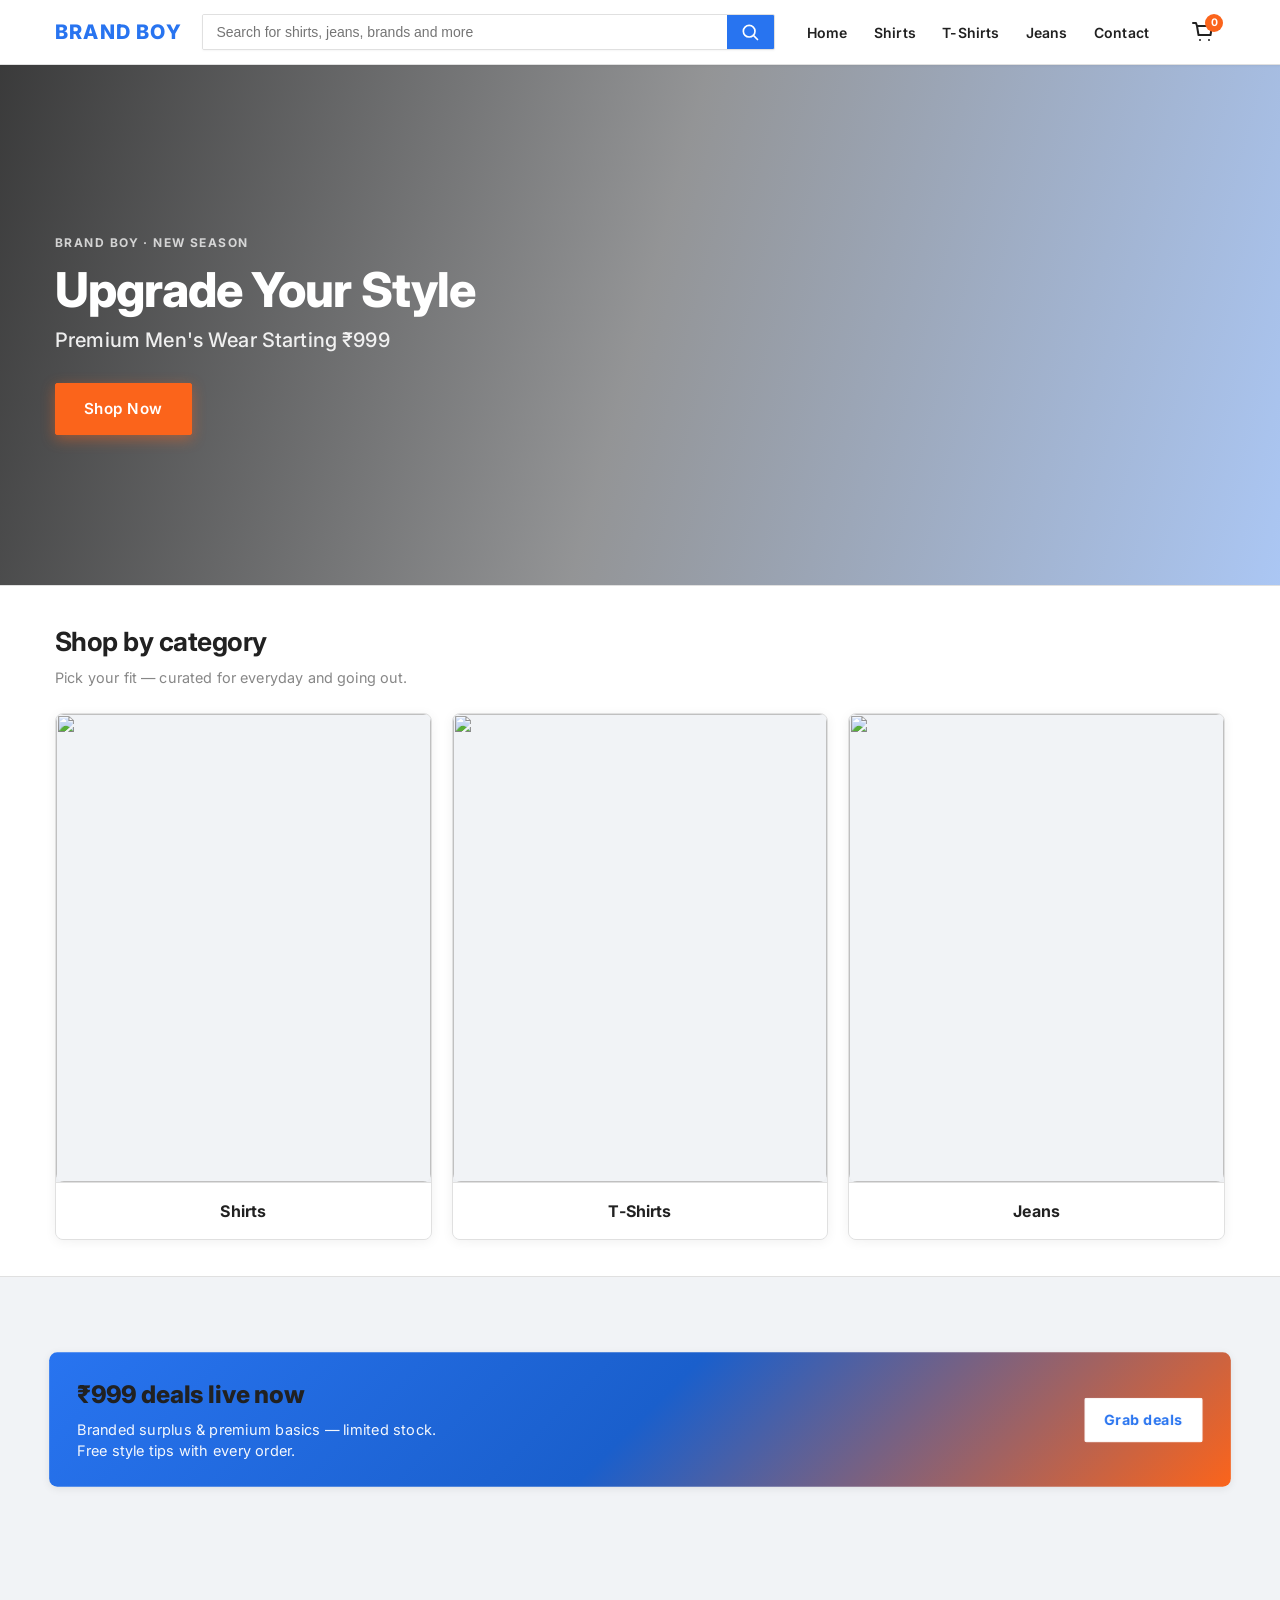
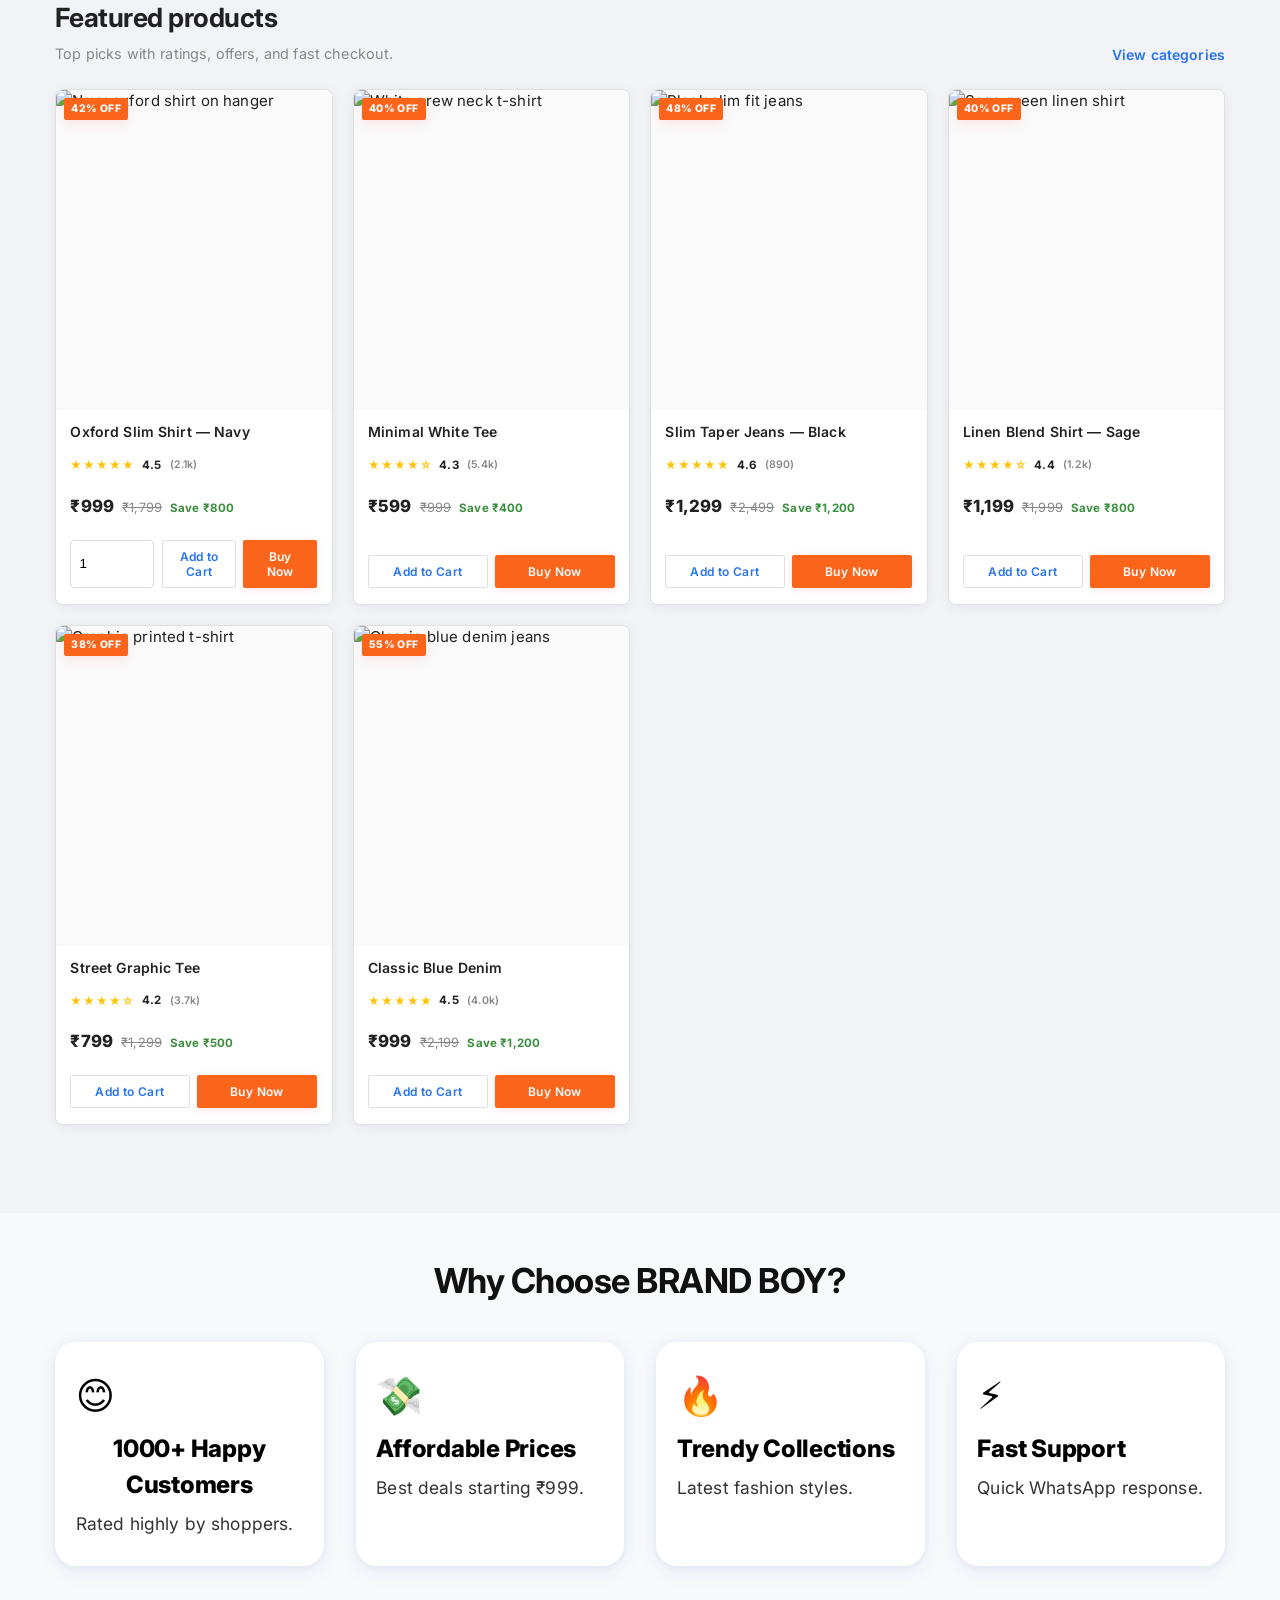
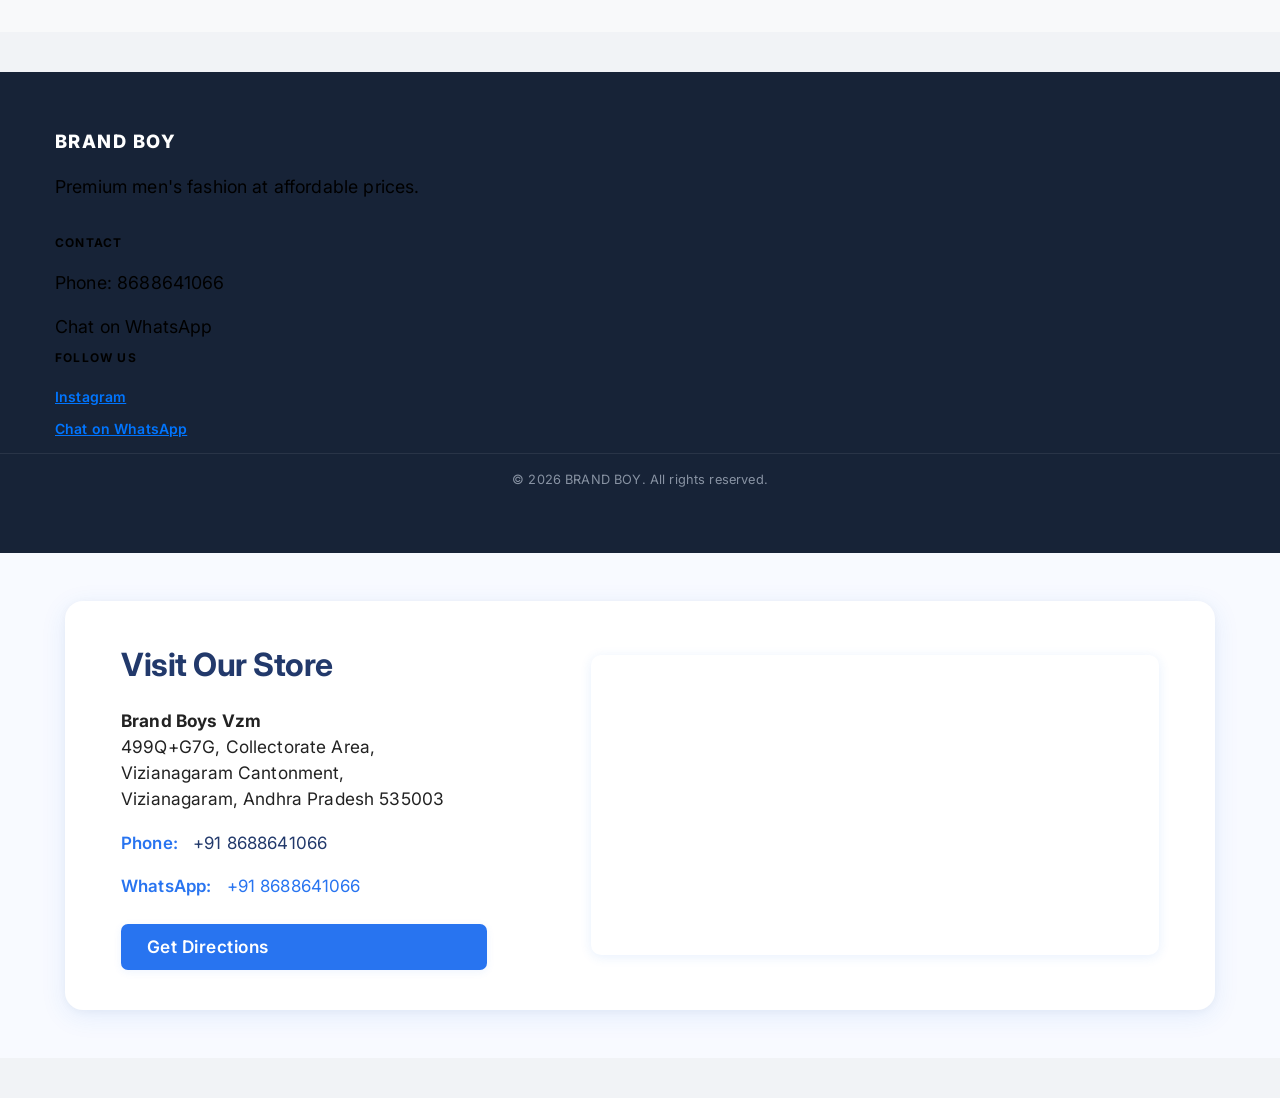
==== commit 1143b528: "version 3.1" ====
--- a/index.html
+++ b/index.html
@@ -15,7 +15,112 @@
       href="https://fonts.googleapis.com/css2?family=Inter:wght@400;500;600;700;800&display=swap"
       rel="stylesheet"
     />
-  
+  <style>
+    .store-section {
+      background: #f8faff;
+      padding: 3rem 0;
+      margin-top: 3rem;
+    }
+    .store-container {
+      max-width: 1150px;
+      margin: 0 auto;
+      padding: 0 1.5rem;
+      display: flex;
+      gap: 2.5rem;
+      background: #fff;
+      box-shadow: 0 6px 26px rgba(40,116,240,0.10), 0 1.5px 8px rgba(0,0,0,0.04);
+      border-radius: 18px;
+      overflow: hidden;
+      align-items: stretch;
+    }
+    .store-details, .store-map {
+      flex: 1 1 0px;
+      min-width: 0;
+      display: flex;
+      flex-direction: column;
+      justify-content: center;
+      padding: 2.5rem 2rem;
+    }
+    .store-details {
+      max-width: 430px;
+    }
+    .store-section__title {
+      font-size: 2rem;
+      font-weight: 700;
+      margin-bottom: 1.2rem;
+      color: #22396b;
+      letter-spacing: -0.5px;
+    }
+    .store-address {
+      font-size: 1.08rem;
+      color: #222;
+      margin-bottom: 1.2rem;
+      line-height: 1.5;
+    }
+    .store-contact {
+      margin-bottom: 1.1rem;
+      font-size: 1.06rem;
+    }
+    .store-contact span {
+      font-weight: 600;
+      color: #2874f0;
+      margin-right: 10px;
+    }
+    .direction-btn {
+      display: inline-block;
+      padding: 0.62rem 1.6rem;
+      background: #2874f0;
+      color: #fff;
+      border: none;
+      border-radius: 7px;
+      font-size: 1.08rem;
+      font-weight: 600;
+      letter-spacing: 0.5px;
+      cursor: pointer;
+      text-decoration: none;
+      transition: background 0.17s;
+      margin-top: 7px;
+      box-shadow: 0 2px 8px rgba(40,116,240,0.08);
+    }
+    .direction-btn:hover, .direction-btn:focus {
+      background: #17479e;
+      color: #fff;
+      outline: none;
+      text-decoration: none;
+    }
+    .store-map iframe {
+      width: 100%;
+      height: 300px;
+      border: 0;
+      border-radius: 10px;
+      display: block;
+      box-shadow: 0 2px 12px rgba(40,116,240,0.11);
+    }
+
+    @media (max-width: 900px) {
+      .store-container {
+        flex-direction: column;
+        padding: 0 0.5rem;
+      }
+      .store-details, .store-map {
+        padding: 2rem 1.2rem;
+        max-width: 100%;
+      }
+    }
+
+    @media (max-width: 540px) {
+      .store-section {
+        padding: 1.5rem 0;
+      }
+      .store-details, .store-map {
+        padding: 1.2rem 0.7rem;
+        font-size: 0.98rem;
+      }
+      .store-section__title {
+        font-size: 1.38rem;
+      }
+    }
+  </style>
   </head>
   <body>
     <a class="skip-link" href="#main-content">Skip to main content</a>
@@ -45,13 +150,13 @@
           </button>
         </form>
 
-        <nav class="primary-nav" aria-label="Main menu">
+        <nav class="primary-nav">
           <ul class="primary-nav__list">
-            <li><a href="#hero" class="primary-nav__link">Home</a></li>
-            <li><a href="#category-shirts" class="primary-nav__link">Shirts</a></li>
-            <li><a href="#category-tshirts" class="primary-nav__link">T-Shirts</a></li>
-            <li><a href="#category-jeans" class="primary-nav__link">Jeans</a></li>
-            <li><a href="#contact" class="primary-nav__link">Contact</a></li>
+            <li><a href="index.html" class="primary-nav__link">Home</a></li>
+            <li><a href="shirts.html" class="primary-nav__link">Shirts</a></li>
+            <li><a href="tshirts.html" class="primary-nav__link">T-Shirts</a></li>
+            <li><a href="jeans.html" class="primary-nav__link">Jeans</a></li>
+            <li><a href="contact.html" class="primary-nav__link">Contact</a></li>
           </ul>
         </nav>
 
@@ -224,6 +329,7 @@
                   <span class="product-card__discount">Save ₹800</span>
                 </div>
                 <div class="product-card__actions">
+                  <input type="number" value="1" min="1" class="qty-input" />
                   <button type="button" class="btn btn--outline btn--sm add-to-cart">Add to Cart</button>
                   <button type="button" class="btn btn--primary btn--sm buy-now">Buy Now</button>
                 </div>
@@ -509,6 +615,43 @@
           <p>&copy; <span id="year"></span> BRAND BOY. All rights reserved.</p>
         </div>
       </div>
+
+  <section class="store-section" aria-labelledby="visit-our-store-title">
+    <div class="store-container">
+      <div class="store-details">
+        <h2 class="store-section__title" id="visit-our-store-title">Visit Our Store</h2>
+        <div class="store-address">
+          <strong>Brand Boys Vzm</strong><br>
+          499Q+G7G, Collectorate Area,<br>
+          Vizianagaram Cantonment,<br>
+          Vizianagaram, Andhra Pradesh 535003
+        </div>
+        <div class="store-contact">
+          <span>Phone:</span>
+          <a href="tel:+918688641066" style="color:#22396b; text-decoration:none;">+91 8688641066</a>
+        </div>
+        <div class="store-contact">
+          <span>WhatsApp:</span>
+          <a href="https://wa.me/918688641066" target="_blank" style="color:#2874f0; text-decoration:none;">+91 8688641066</a>
+        </div>
+        <a
+          class="direction-btn"
+          href="https://goo.gl/maps/YBMeVxDZGVkREoZi9"
+          target="_blank"
+          rel="noopener"
+        >Get Directions</a>
+      </div>
+      <div class="store-map">
+        <iframe
+          src="https://www.google.com/maps?q=499Q+G7G,+Vizianagaram+Andhra+Pradesh&output=embed"
+          loading="lazy"
+          allowfullscreen=""
+          title="Google Map of Store Location"
+          referrerpolicy="no-referrer-when-downgrade"
+        ></iframe>
+      </div>
+    </div>
+  </section>
     </footer>
 
     <div class="toast" id="toast" role="status" aria-live="polite"></div>
--- a/style.css
+++ b/style.css
@@ -26,6 +26,49 @@
      gap: 2rem;
      justify-items: center;
    }
+   /* === Global fixes for horizontal scroll === */
+   html, body {
+     overflow-x: hidden;
+     width: 100%;
+   }
+   *, *::before, *::after {
+     box-sizing: border-box;
+     max-width: 100%;
+   }
+
+   img {
+     max-width: 100%;
+     height: auto;
+     display: block;
+   }
+
+   /* Responsive trust-section__item */
+   .trust-section__item {
+     background: #fff;
+     color: #111;
+     padding: 2.2rem 1.3rem 1.8rem 1.3rem;
+     border-radius: 21px;
+     box-shadow: 0 4px 20px 0 rgba(40, 116, 240, 0.10), 0 1.5px 6px 0 rgba(0,0,0,0.04);
+     display: flex;
+     flex-direction: column;
+     align-items: center;
+     text-align: center;
+     min-width: 0;
+     max-width: 100%;
+     width: 100%;
+     box-sizing: border-box;
+     transition: box-shadow 0.18s cubic-bezier(.77,0,.18,1);
+     word-break: break-word;
+   }
+
+   @media (max-width: 768px) {
+     .trust-section__item {
+       padding: 1.3rem 0.7rem 1rem 0.7rem;
+       max-width: 100%;
+       width: 100%;
+     }
+   }
+   /* ===== Responsive Trust Section Item ===== */
    .trust-section__item {
      background: #fff;
      color: #111;
@@ -38,6 +81,15 @@
      text-align: center;
      min-width: 0;
      transition: box-shadow 0.18s cubic-bezier(.77,0,.18,1);
+     word-break: break-word; /* prevent text overflow */
+   }
+
+   /* ===== Mobile optimization: trust section item ===== */
+   @media (max-width: 768px) {
+     .trust-section__item {
+       padding: 1.3rem 0.7rem 1rem 0.7rem;
+       max-width: 100%;
+     }
    }
    .trust-section__item:hover, .trust-section__item:focus-within {
      box-shadow: 0 8px 32px 0 rgba(40,116,240,0.13), 0 2.5px 12px 0 rgba(0,0,0,0.10);
@@ -322,7 +374,8 @@
   flex-direction: column;
   justify-content: flex-start;
   cursor: pointer;
-  min-width: 260px;
+  width: 100%;
+  min-width: 0;
 }
 .product-card:hover, .product-card:focus-within {
   box-shadow: var(--shadow-hover);
@@ -494,7 +547,7 @@
 
 @media screen and (max-width: 700px) {
   .product-card {
-    min-width: 84vw;
+    min-width: 0;
     box-shadow: var(--shadow-card);
     border-radius: var(--radius);
   }
@@ -1360,6 +1413,7 @@
   font-weight: 600;
   line-height: 1.35;
   display: -webkit-box;
+  line-clamp: 2;
   -webkit-line-clamp: 2;
   -webkit-box-orient: vertical;
   overflow: hidden;
@@ -1436,11 +1490,13 @@
   margin-top: 0;
 }
 
- {
-  display: grid;
-  gap: 2rem;
-  padding-bottom: 2rem;
-}
+
+  .site-footer__grid {
+    display: grid;
+    gap: 2rem;
+    padding-bottom: 2rem;
+  }
+
 
 @media (min-width: 768px) {
   .site-footer__grid {
@@ -1490,8 +1546,8 @@
 .site-footer__social-link {
   display: inline-block;
   padding: 0.35rem 0;
-  font-size: 0.875rem;.site-footer__grid
-  font-weight: 600;
+  font-size: 0.875rem;
+    font-weight: 600;
   color: #fff;
 }
 
@@ -1537,3 +1593,158 @@
   opacity: 1;
   pointer-events: auto;
 }
+html {
+  scroll-behavior: smooth;
+}
+.fade-in {
+  opacity: 0;
+  transform: translateY(20px);
+  transition: all 0.6s ease;
+}
+
+.fade-in.show {
+  opacity: 1;
+  transform: translateY(0);
+}
+.product-card {
+  transition: all 0.3s ease;
+}
+
+.product-card:hover {
+  transform: translateY(-6px) scale(1.02);
+  box-shadow: 0 12px 30px rgba(0,0,0,0.15);
+}
+.product-card__media img {
+  transition: transform 0.4s ease;
+}
+
+.product-card:hover .product-card__media img {
+  transform: scale(1.08);
+}
+.btn {
+  transition: all 0.3s ease;
+}
+
+.btn:hover {
+  transform: scale(1.05);
+}
+section {
+  transition: all 0.3s ease;
+}
+
+/* ===== Responsive stability overrides ===== */
+html,
+body {
+  width: 100%;
+  max-width: 100%;
+  overflow-x: hidden;
+}
+
+*,
+*::before,
+*::after {
+  box-sizing: border-box;
+}
+
+img {
+  max-width: 100%;
+  height: auto;
+}
+
+.container,
+.section,
+.featured,
+.product-grid,
+.product-card,
+.product-card__body {
+  min-width: 0;
+}
+
+.product-grid {
+  display: grid;
+  grid-template-columns: repeat(auto-fit, minmax(220px, 1fr));
+  gap: clamp(0.75rem, 2vw, 1.25rem);
+  width: 100%;
+  align-items: stretch;
+}
+
+.product-card {
+  width: 100%;
+  height: 100%;
+  overflow: hidden;
+}
+
+.product-card__media {
+  position: relative;
+  width: 100%;
+  height: clamp(220px, 34vw, 320px);
+  aspect-ratio: auto;
+  overflow: hidden;
+}
+
+.product-card__media img {
+  width: 100%;
+  height: 100%;
+  object-fit: cover;
+}
+
+.product-card__body {
+  display: flex;
+  flex-direction: column;
+  gap: 0.55rem;
+}
+
+.product-card__actions {
+  display: flex;
+  gap: 0.45rem;
+  margin-top: auto;
+}
+
+.qty-input {
+  width: 100%;
+  max-width: 84px;
+  padding: 0.42rem 0.5rem;
+  border: 1px solid var(--color-border);
+  border-radius: 4px;
+}
+
+@media (max-width: 700px) {
+  .container {
+    width: min(var(--container), 100% - 1rem);
+  }
+
+  .product-grid {
+    grid-template-columns: 1fr;
+    gap: 0.85rem;
+  }
+
+  .product-card__media {
+    height: 250px;
+  }
+
+  .product-card__actions {
+    flex-wrap: wrap;
+  }
+
+  .btn--sm {
+    flex: 1 1 calc(50% - 0.3rem);
+    min-width: 0;
+  }
+}
+#product-grid {
+  display: grid;
+  grid-template-columns: repeat(auto-fit, minmax(250px, 1fr));
+  gap: 20px;
+  width: 100%;
+  margin-top: 20px;
+}
+.container {
+  max-width: 1200px;
+  margin: auto;
+  padding: 0 15px;
+}
+.primary-nav__link.active {
+  color: #ff3e6c;
+  font-weight: 700;
+  border-bottom: 2px solid #ff3e6c;
+}
